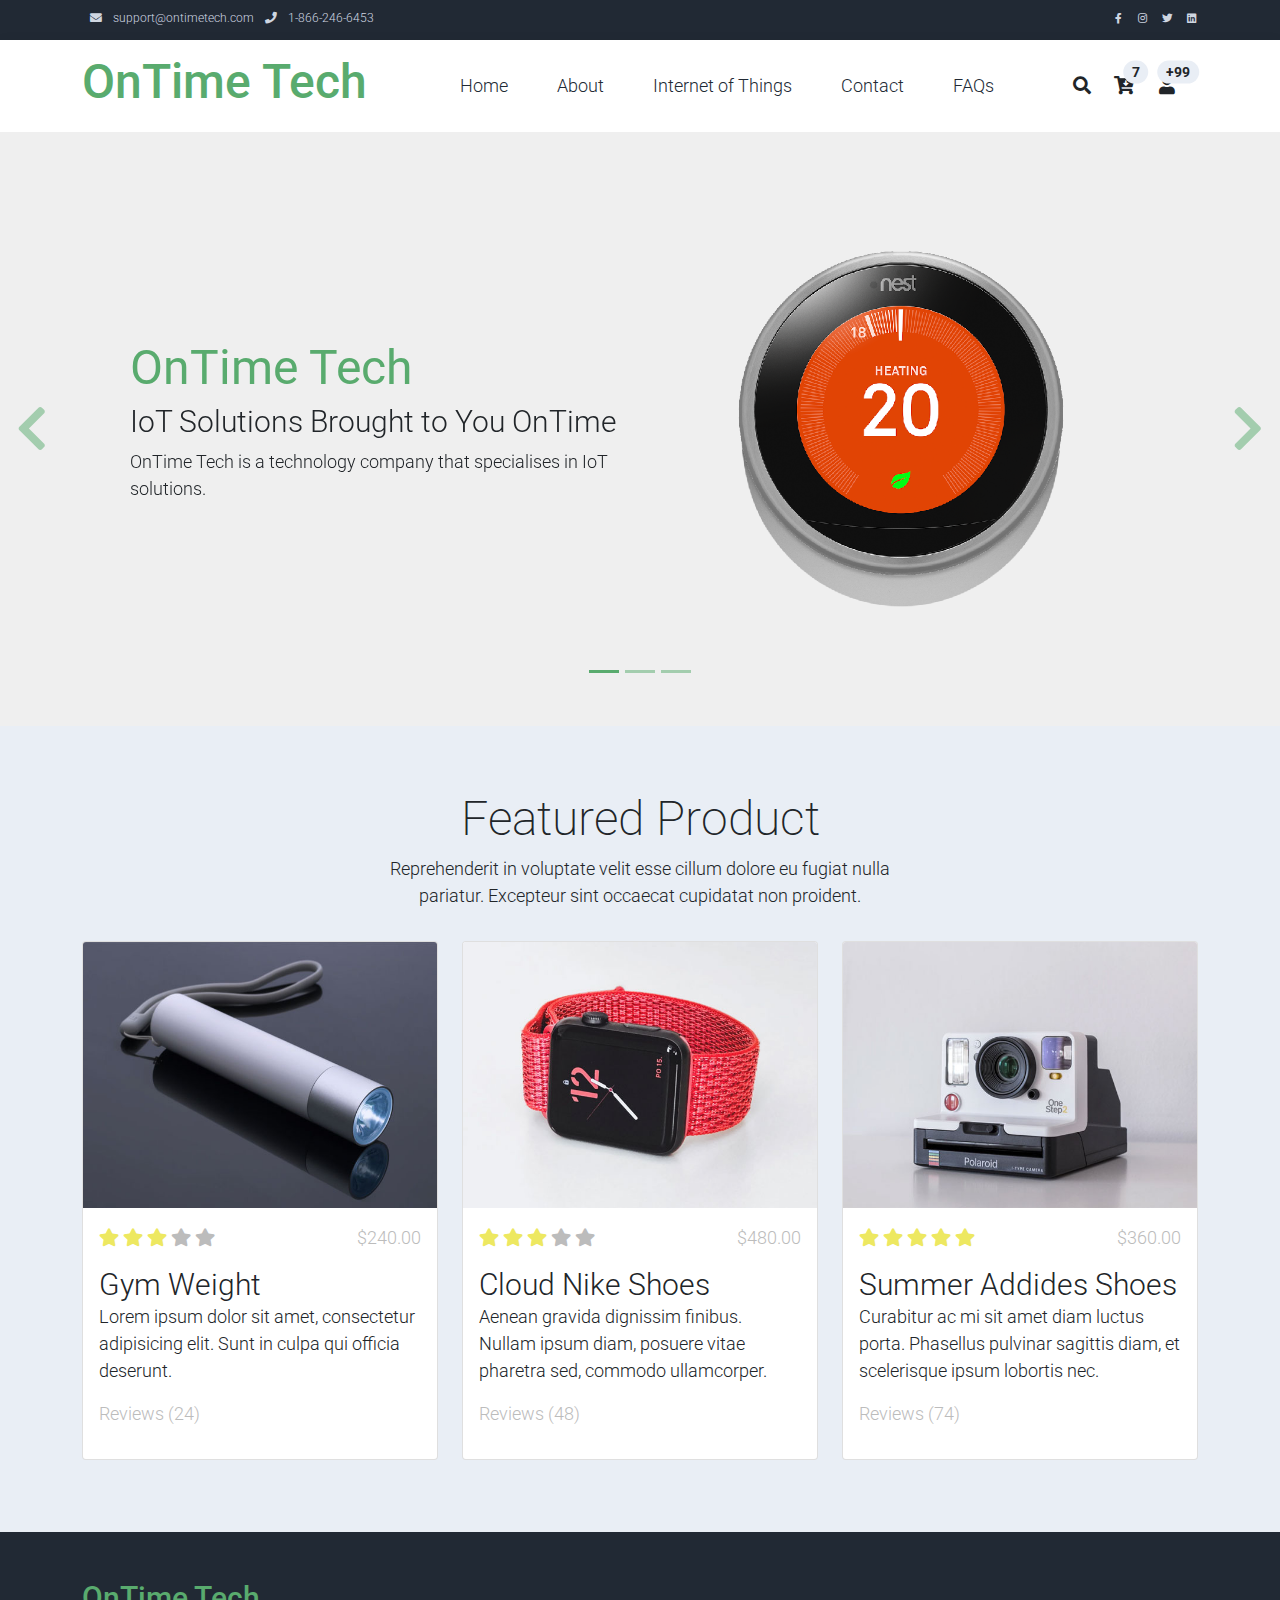
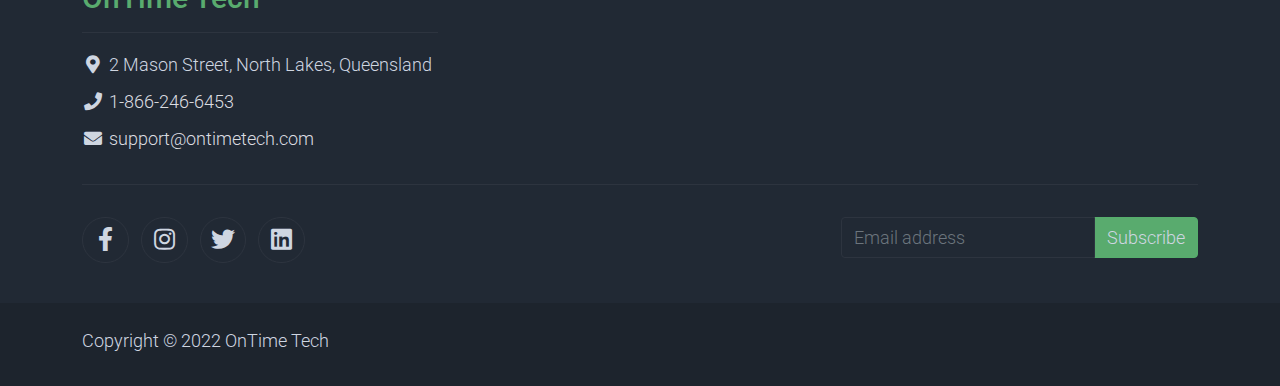
==== index.html @ 2b7987fd "Initial commit" ====
<!DOCTYPE html>
<html lang="en">

<head>
    <title>OnTime Tech</title>
    <meta charset="utf-8">
    <meta name="viewport" content="width=device-width, initial-scale=1">

    <link rel="apple-touch-icon" href="assets/img/apple-icon.png">
    <link rel="shortcut icon" type="image/x-icon" href="assets/img/favicon.ico">

    <link rel="stylesheet" href="assets/css/bootstrap.min.css">
    <link rel="stylesheet" href="assets/css/templatemo.css">
    <link rel="stylesheet" href="assets/css/custom.css">

    <!-- Load fonts style after rendering the layout styles -->
    <link rel="stylesheet" href="https://fonts.googleapis.com/css2?family=Roboto:wght@100;200;300;400;500;700;900&display=swap">
    <link rel="stylesheet" href="assets/css/fontawesome.min.css">
<!--
    
TemplateMo 559 Zay Shop

https://templatemo.com/tm-559-zay-shop

-->
</head>

<body>
    <!-- Start Top Nav -->
    <nav class="navbar navbar-expand-lg bg-dark navbar-light d-none d-lg-block" id="templatemo_nav_top">
        <div class="container text-light">
            <div class="w-100 d-flex justify-content-between">
                <div>
                    <i class="fa fa-envelope mx-2"></i>
                    <a class="navbar-sm-brand text-light text-decoration-none" href="mailto:support@ontimetech.com">support@ontimetech.com</a>
                    <i class="fa fa-phone mx-2"></i>
                    <a class="navbar-sm-brand text-light text-decoration-none" href="tel:1-866-246-6453">1-866-246-6453</a>
                </div>
                <div>
                    <a class="text-light" href="https://fb.com/templatemo" target="_blank" rel="sponsored"><i class="fab fa-facebook-f fa-sm fa-fw me-2"></i></a>
                    <a class="text-light" href="https://www.instagram.com/" target="_blank"><i class="fab fa-instagram fa-sm fa-fw me-2"></i></a>
                    <a class="text-light" href="https://twitter.com/" target="_blank"><i class="fab fa-twitter fa-sm fa-fw me-2"></i></a>
                    <a class="text-light" href="https://www.linkedin.com/" target="_blank"><i class="fab fa-linkedin fa-sm fa-fw"></i></a>
                </div>
            </div>
        </div>
    </nav>
    <!-- Close Top Nav -->


    <!-- Header -->
    <nav class="navbar navbar-expand-lg navbar-light shadow">
        <div class="container d-flex justify-content-between align-items-center">

            <a class="navbar-brand text-success logo h1 align-self-center" href="index.html">
                OnTime Tech
            </a>

            <button class="navbar-toggler border-0" type="button" data-bs-toggle="collapse" data-bs-target="#templatemo_main_nav" aria-controls="navbarSupportedContent" aria-expanded="false" aria-label="Toggle navigation">
                <span class="navbar-toggler-icon"></span>
            </button>

            <div class="align-self-center collapse navbar-collapse flex-fill  d-lg-flex justify-content-lg-between" id="templatemo_main_nav">
                <div class="flex-fill">
                    <ul class="nav navbar-nav d-flex justify-content-between mx-lg-auto">
                        <li class="nav-item">
                            <a class="nav-link" href="index.html">Home</a>
                        </li>
                        <li class="nav-item">
                            <a class="nav-link" href="about.html">About</a>
                        </li>
                        <li class="nav-item">
                            <a class="nav-link" href="iot.html">Internet of Things</a>
                        </li>
                        <li class="nav-item">
                            <a class="nav-link" href="contact.html">Contact</a>
                        </li>
                        <li class="nav-item">
                            <a class="nav-link" href="faq.html">FAQs</a>
                        </li>
                    </ul>
                </div>
                <div class="navbar align-self-center d-flex">
                    <div class="d-lg-none flex-sm-fill mt-3 mb-4 col-7 col-sm-auto pr-3">
                        <div class="input-group">
                            <input type="text" class="form-control" id="inputMobileSearch" placeholder="Search ...">
                            <div class="input-group-text">
                                <i class="fa fa-fw fa-search"></i>
                            </div>
                        </div>
                    </div>
                    <a class="nav-icon d-none d-lg-inline" href="#" data-bs-toggle="modal" data-bs-target="#templatemo_search">
                        <i class="fa fa-fw fa-search text-dark mr-2"></i>
                    </a>
                    <a class="nav-icon position-relative text-decoration-none" href="#">
                        <i class="fa fa-fw fa-cart-arrow-down text-dark mr-1"></i>
                        <span class="position-absolute top-0 left-100 translate-middle badge rounded-pill bg-light text-dark">7</span>
                    </a>
                    <a class="nav-icon position-relative text-decoration-none" href="#">
                        <i class="fa fa-fw fa-user text-dark mr-3"></i>
                        <span class="position-absolute top-0 left-100 translate-middle badge rounded-pill bg-light text-dark">+99</span>
                    </a>
                </div>
            </div>

        </div>
    </nav>
    <!-- Close Header -->

    <!-- Modal -->
    <div class="modal fade bg-white" id="templatemo_search" tabindex="-1" role="dialog" aria-labelledby="exampleModalLabel" aria-hidden="true">
        <div class="modal-dialog modal-lg" role="document">
            <div class="w-100 pt-1 mb-5 text-right">
                <button type="button" class="btn-close" data-bs-dismiss="modal" aria-label="Close"></button>
            </div>
            <form action="" method="get" class="modal-content modal-body border-0 p-0">
                <div class="input-group mb-2">
                    <input type="text" class="form-control" id="inputModalSearch" name="q" placeholder="Search ...">
                    <button type="submit" class="input-group-text bg-success text-light">
                        <i class="fa fa-fw fa-search text-white"></i>
                    </button>
                </div>
            </form>
        </div>
    </div>



    <!-- Start Banner Hero -->
    <div id="template-mo-zay-hero-carousel" class="carousel slide" data-bs-ride="carousel">
        <ol class="carousel-indicators">
            <li data-bs-target="#template-mo-zay-hero-carousel" data-bs-slide-to="0" class="active"></li>
            <li data-bs-target="#template-mo-zay-hero-carousel" data-bs-slide-to="1"></li>
            <li data-bs-target="#template-mo-zay-hero-carousel" data-bs-slide-to="2"></li>
        </ol>
        <div class="carousel-inner">
            <div class="carousel-item active">
                <div class="container">
                    <div class="row p-5">
                        <div class="mx-auto col-md-8 col-lg-6 order-lg-last">
                            <img class="img-fluid" src="./assets/img/NestThermostat.png" alt="Thermostat">
                        </div>
                        <div class="col-lg-6 mb-0 d-flex align-items-center">
                            <div class="text-align-left align-self-center">
                                <h1 class="h1 text-success"><b>OnTime Tech</b></h1>
                                <h3 class="h2">IoT Solutions Brought to You OnTime</h3>
                                <p>
                                    OnTime Tech is a technology company that specialises in IoT solutions.
                                </p>
                            </div>
                        </div>
                    </div>
                </div>
            </div>
            <div class="carousel-item">
                <div class="container">
                    <div class="row p-5">
                        <div class="mx-auto col-md-8 col-lg-6 order-lg-last">
                            <img class="img-fluid" src="./assets/img/NestThermostat3.png" alt="Thermostat">
                        </div>
                        <div class="col-lg-6 mb-0 d-flex align-items-center">
                            <div class="text-align-left">
                                <h1 class="h1">Energy Efficiency</h1>
                                <p>
                                    Saves energy while you're away from home
                                </p>
                            </div>
                        </div>
                    </div>
                </div>
            </div>
            <div class="carousel-item">
                <div class="container">
                    <div class="row p-5">
                        <div class="mx-auto col-md-8 col-lg-6 order-lg-last">
                            <img class="img-fluid" src="./assets/img/NestThermostat_GoogleHome.png" alt="Thermostat App">
                        </div>
                        <div class="col-lg-6 mb-0 d-flex align-items-center">
                            <div class="text-align-left">
                                <h1 class="h1">Smart App</h1>
                                
                                <p>
                                    Our device can be controlled with a smart app so you can control the temperature of your house while you're at home.
                                </p>
                            </div>
                        </div>
                    </div>
                </div>
            </div>
        </div>
        <a class="carousel-control-prev text-decoration-none w-auto ps-3" href="#template-mo-zay-hero-carousel" role="button" data-bs-slide="prev">
            <i class="fas fa-chevron-left"></i>
        </a>
        <a class="carousel-control-next text-decoration-none w-auto pe-3" href="#template-mo-zay-hero-carousel" role="button" data-bs-slide="next">
            <i class="fas fa-chevron-right"></i>
        </a>
    </div>
    <!-- End Banner Hero -->


    <!-- Start Categories of The Month -->
    
    <!-- End Categories of The Month -->


    <!-- Start Featured Product -->
    <section class="bg-light">
        <div class="container py-5">
            <div class="row text-center py-3">
                <div class="col-lg-6 m-auto">
                    <h1 class="h1">Featured Product</h1>
                    <p>
                        Reprehenderit in voluptate velit esse cillum dolore eu fugiat nulla pariatur.
                        Excepteur sint occaecat cupidatat non proident.
                    </p>
                </div>
            </div>
            <div class="row">
                <div class="col-12 col-md-4 mb-4">
                    <div class="card h-100">
                        <a href="shop-single.html">
                            <img src="./assets/img/feature_prod_01.jpg" class="card-img-top" alt="...">
                        </a>
                        <div class="card-body">
                            <ul class="list-unstyled d-flex justify-content-between">
                                <li>
                                    <i class="text-warning fa fa-star"></i>
                                    <i class="text-warning fa fa-star"></i>
                                    <i class="text-warning fa fa-star"></i>
                                    <i class="text-muted fa fa-star"></i>
                                    <i class="text-muted fa fa-star"></i>
                                </li>
                                <li class="text-muted text-right">$240.00</li>
                            </ul>
                            <a href="shop-single.html" class="h2 text-decoration-none text-dark">Gym Weight</a>
                            <p class="card-text">
                                Lorem ipsum dolor sit amet, consectetur adipisicing elit. Sunt in culpa qui officia deserunt.
                            </p>
                            <p class="text-muted">Reviews (24)</p>
                        </div>
                    </div>
                </div>
                <div class="col-12 col-md-4 mb-4">
                    <div class="card h-100">
                        <a href="shop-single.html">
                            <img src="./assets/img/feature_prod_02.jpg" class="card-img-top" alt="...">
                        </a>
                        <div class="card-body">
                            <ul class="list-unstyled d-flex justify-content-between">
                                <li>
                                    <i class="text-warning fa fa-star"></i>
                                    <i class="text-warning fa fa-star"></i>
                                    <i class="text-warning fa fa-star"></i>
                                    <i class="text-muted fa fa-star"></i>
                                    <i class="text-muted fa fa-star"></i>
                                </li>
                                <li class="text-muted text-right">$480.00</li>
                            </ul>
                            <a href="shop-single.html" class="h2 text-decoration-none text-dark">Cloud Nike Shoes</a>
                            <p class="card-text">
                                Aenean gravida dignissim finibus. Nullam ipsum diam, posuere vitae pharetra sed, commodo ullamcorper.
                            </p>
                            <p class="text-muted">Reviews (48)</p>
                        </div>
                    </div>
                </div>
                <div class="col-12 col-md-4 mb-4">
                    <div class="card h-100">
                        <a href="shop-single.html">
                            <img src="./assets/img/feature_prod_03.jpg" class="card-img-top" alt="...">
                        </a>
                        <div class="card-body">
                            <ul class="list-unstyled d-flex justify-content-between">
                                <li>
                                    <i class="text-warning fa fa-star"></i>
                                    <i class="text-warning fa fa-star"></i>
                                    <i class="text-warning fa fa-star"></i>
                                    <i class="text-warning fa fa-star"></i>
                                    <i class="text-warning fa fa-star"></i>
                                </li>
                                <li class="text-muted text-right">$360.00</li>
                            </ul>
                            <a href="shop-single.html" class="h2 text-decoration-none text-dark">Summer Addides Shoes</a>
                            <p class="card-text">
                                Curabitur ac mi sit amet diam luctus porta. Phasellus pulvinar sagittis diam, et scelerisque ipsum lobortis nec.
                            </p>
                            <p class="text-muted">Reviews (74)</p>
                        </div>
                    </div>
                </div>
            </div>
        </div>
    </section>
    <!-- End Featured Product -->


    <!-- Start Footer -->
    <footer class="bg-dark" id="tempaltemo_footer">
        <div class="container">
            <div class="row">

                <div class="col-md-4 pt-5">
                    <h2 class="h2 text-success border-bottom pb-3 border-light logo">OnTime Tech</h2>
                    <ul class="list-unstyled text-light footer-link-list">
                        <li>
                            <i class="fas fa-map-marker-alt fa-fw"></i>
                            2 Mason Street, North Lakes, Queensland
                        </li>
                        <li>
                            <i class="fa fa-phone fa-fw"></i>
                            <a class="text-decoration-none" href="tel:1-866-246-6453">1-866-246-6453</a>
                        </li>
                        <li>
                            <i class="fa fa-envelope fa-fw"></i>
                            <a class="text-decoration-none" href="mailto:support@ontimetech.com">support@ontimetech.com</a>
                        </li>
                    </ul>
                </div>
            </div>

            <div class="row text-light mb-4">
                <div class="col-12 mb-3">
                    <div class="w-100 my-3 border-top border-light"></div>
                </div>
                <div class="col-auto me-auto">
                    <ul class="list-inline text-left footer-icons">
                        <li class="list-inline-item border border-light rounded-circle text-center">
                            <a class="text-light text-decoration-none" target="_blank" href="http://facebook.com/"><i class="fab fa-facebook-f fa-lg fa-fw"></i></a>
                        </li>
                        <li class="list-inline-item border border-light rounded-circle text-center">
                            <a class="text-light text-decoration-none" target="_blank" href="https://www.instagram.com/"><i class="fab fa-instagram fa-lg fa-fw"></i></a>
                        </li>
                        <li class="list-inline-item border border-light rounded-circle text-center">
                            <a class="text-light text-decoration-none" target="_blank" href="https://twitter.com/"><i class="fab fa-twitter fa-lg fa-fw"></i></a>
                        </li>
                        <li class="list-inline-item border border-light rounded-circle text-center">
                            <a class="text-light text-decoration-none" target="_blank" href="https://www.linkedin.com/"><i class="fab fa-linkedin fa-lg fa-fw"></i></a>
                        </li>
                    </ul>
                </div>
                <div class="col-auto">
                    <label class="sr-only" for="subscribeEmail">Email address</label>
                    <div class="input-group mb-2">
                        <input type="text" class="form-control bg-dark border-light" id="subscribeEmail" placeholder="Email address">
                        <div class="input-group-text btn-success text-light">Subscribe</div>
                    </div>
                </div>
            </div>
        </div>

        <div class="w-100 bg-black py-3">
            <div class="container">
                <div class="row pt-2">
                    <div class="col-12">
                        <p class="text-left text-light">
                            Copyright &copy; 2022 OnTime Tech
                        </p>
                    </div>
                </div>
            </div>
        </div>

    </footer>
    <!-- End Footer -->

    <!-- Start Script -->
    <script src="assets/js/jquery-1.11.0.min.js"></script>
    <script src="assets/js/jquery-migrate-1.2.1.min.js"></script>
    <script src="assets/js/bootstrap.bundle.min.js"></script>
    <script src="assets/js/templatemo.js"></script>
    <script src="assets/js/custom.js"></script>
    <!-- End Script -->
</body>

</html>
---- assets/css/templatemo.css ----
/*

TemplateMo 559 Zay Shop

https://templatemo.com/tm-559-zay-shop

---------------------------------------------
Table of contents
------------------------------------------------
1. Typography
2. General
3. Nav
4. Hero Carousel
5. Accordion
6. Shop
7. Product
8. Carousel Hero
9. Carousel Brand
10. Services
11. Contact map
12. Footer
13. Small devices (landscape phones, 576px and up)
14. Medium devices (tablets, 768px and up)
15. Large devices (desktops, 992px and up)
16. Extra large devices (large desktops, 1200px and up)
--------------------------------------------- */




/* Typography */
body, ul, li, p, a, label, input, div {
  font-family: 'Roboto', sans-serif;
  font-size: 18px !important;
  font-weight: 300 !important;
}
.h1 {
  font-family: 'Roboto', sans-serif;
  font-size: 48px !important;
  font-weight: 200 !important;
}
.h2 {
  font-family: 'Roboto', sans-serif;
  font-size: 30px !important;
  font-weight: 300;
}
.h3 {
  font-family: 'Roboto', sans-serif;
  font-size: 22px !important;
}
/* General */
.logo { font-weight: 500 !important;}
.text-warning {  color: #ede861 !important;}
.text-muted { color: #bcbcbc !important;}
.text-success { color: #59ab6e !important;}
.text-light { color: #cfd6e1 !important;}
.bg-dark { background-color: #212934 !important;}
.bg-light { background-color: #e9eef5 !important;}
.bg-black { background-color: #1d242d !important;}
.bg-success { background-color: #59ab6e !important;}
.btn-success {
  background-color: #59ab6e !important;
  border-color: #56ae6c !important;
}
.pagination .page-link:hover {color: #000;}
.pagination .page-link:hover, .pagination .page-link.active {
  background-color: #69bb7e;
  color: #fff;
}
/* Nav */
#templatemo_nav_top { min-height: 40px;}
#templatemo_nav_top * { font-size: .9em !important;}
#templatemo_main_nav a { color: #212934;}
#templatemo_main_nav a:hover { color: #69bb7e;}
#templatemo_main_nav .navbar .nav-icon { margin-right: 20px;}

/* Hero Carousel */
#template-mo-zay-hero-carousel { background: #efefef !important;}
/* Accordion */
.templatemo-accordion a { color: #000;}
.templatemo-accordion a:hover { color: #333d4a;}
/* Shop */
.shop-top-menu a:hover { color: #69bb7e !important;}
/* Product */
.product-wap { box-shadow: 0px 5px 10px 0px rgba(0, 0, 0, 0.10);}
.product-wap .product-color-dot.color-dot-red { background:#f71515;}
.product-wap .product-color-dot.color-dot-blue { background:#6db4fe;}
.product-wap .product-color-dot.color-dot-black { background:#000000;}
.product-wap .product-color-dot.color-dot-light { background:#e0e0e0;}
.product-wap .product-color-dot.color-dot-green { background:#0bff7e;}
.card.product-wap .card .product-overlay {
  background: rgba(0,0,0,.2);
  visibility: hidden;
  opacity: 0;
  transition: .3s;
}
.card.product-wap:hover .card .product-overlay {
  visibility: visible;
  opacity: 1;
}
.card.product-wap a { color: #000;}
#carousel-related-product .slick-slide:focus { outline: none !important;}
#carousel-related-product .slick-dots li button:before {
  font-size: 15px;
  margin-top: 20px;
}
/* Brand */
.brand-img {
  filter: grayscale(100%);
  opacity: 0.5;
  transition: .5s;
}
.brand-img:hover {
  filter: grayscale(0%);
  opacity: 1;
}
/* Carousel Hero */
#template-mo-zay-hero-carousel .carousel-indicators li {
  margin-top: -50px;
  background-color: #59ab6e;
}
#template-mo-zay-hero-carousel .carousel-control-next i,
#template-mo-zay-hero-carousel .carousel-control-prev i {
  color: #59ab6e !important;
  font-size: 2.8em !important;
}
/* Carousel Brand */
.tempaltemo-carousel .h1 {
  font-size: .5em !important;
  color: #000 !important;
}
/* Services */
.services-icon-wap {transition: .3s;}
.services-icon-wap:hover, .services-icon-wap:hover i {color: #fff;}
.services-icon-wap:hover {background: #69bb7e;}
/* Contact map */
.leaflet-control a, .leaflet-control { font-size: 10px !important;}
.form-control { border: 1px solid #e8e8e8;}
/* Footer */
#tempaltemo_footer a { color: #dcdde1;}
#tempaltemo_footer a:hover { color: #68bb7d;}
#tempaltemo_footer ul.footer-link-list li { padding-top: 10px;}
#tempaltemo_footer ul.footer-icons li {
  width: 2.6em;
  height: 2.6em;
  line-height: 2.6em;
}
#tempaltemo_footer ul.footer-icons li:hover {
  background-color: #cfd6e1;
  transition: .5s;
}
#tempaltemo_footer ul.footer-icons li:hover i {
  color: #212934;
  transition: .5s;
}
#tempaltemo_footer .border-light { border-color: #2d343f !important;}
/*
// Extra small devices (portrait phones, less than 576px)
// No media query since this is the default in Bootstrap
*/
/* Small devices (landscape phones, 576px and up)*/
.product-wap .h3, .product-wap li, .product-wap i, .product-wap p {
  font-size: 12px !important;
}
.product-wap .product-color-dot {
  width: 6px;
  height: 6px;
}

.cristiano {
  width: 100px;
    height: 100px;
    object-fit: contain;
}

@media (min-width: 576px) {
  .tempaltemo-carousel .h1 { font-size: 1em !important;}
}

/*// Medium devices (tablets, 768px and up)*/
@media (min-width: 768px) {
  #templatemo_main_nav .navbar-nav {max-width: 450px;}
 }

/* Large devices (desktops, 992px and up)*/
@media (min-width: 992px) {
  #templatemo_main_nav .navbar-nav {max-width: 550px;}
  #template-mo-zay-hero-carousel .carousel-item {min-height: 30rem !important;}
  .product-wap .h3, .product-wap li, .product-wap i, .product-wap p {font-size: 18px !important;}
  .product-wap .product-color-dot {
    width: 12px;
    height: 12px;
  }
}

/* Extra large devices (large desktops, 1200px and up)*/
@media (min-width: 1200px) {}
---- assets/css/custom.css ----
/*
Custom Css
*/
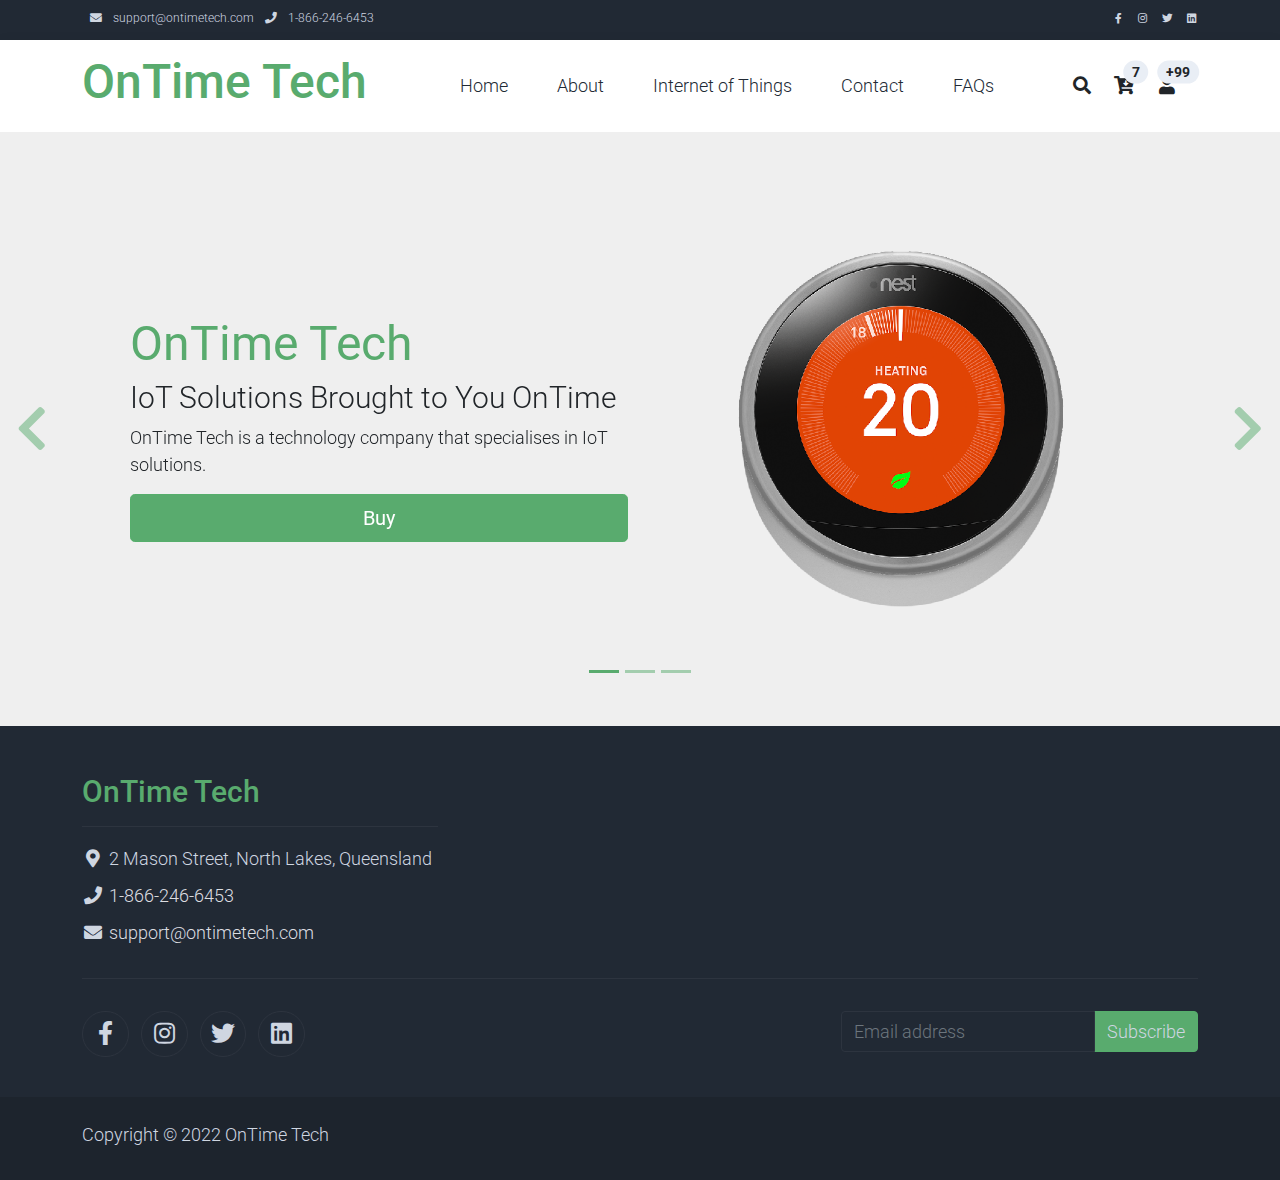
==== commit 576adcf1: "romelu lukaku" ====
--- a/index.html
+++ b/index.html
@@ -7,7 +7,7 @@
     <meta name="viewport" content="width=device-width, initial-scale=1">
 
     <link rel="apple-touch-icon" href="assets/img/apple-icon.png">
-    <link rel="shortcut icon" type="image/x-icon" href="assets/img/favicon.ico">
+    <link rel="shortcut icon" type="image/x-icon" href="assets/img/TimoWerner.png">
 
     <link rel="stylesheet" href="assets/css/bootstrap.min.css">
     <link rel="stylesheet" href="assets/css/templatemo.css">
@@ -147,6 +147,9 @@
                                 <p>
                                     OnTime Tech is a technology company that specialises in IoT solutions.
                                 </p>
+                                <div class="col d-grid">
+                                    <button type="submit" class="btn btn-success btn-lg" name="submit" value="buy">Buy</button>
+                                </div>
                             </div>
                         </div>
                     </div>
@@ -203,95 +206,7 @@
     <!-- End Categories of The Month -->
 
 
-    <!-- Start Featured Product -->
-    <section class="bg-light">
-        <div class="container py-5">
-            <div class="row text-center py-3">
-                <div class="col-lg-6 m-auto">
-                    <h1 class="h1">Featured Product</h1>
-                    <p>
-                        Reprehenderit in voluptate velit esse cillum dolore eu fugiat nulla pariatur.
-                        Excepteur sint occaecat cupidatat non proident.
-                    </p>
-                </div>
-            </div>
-            <div class="row">
-                <div class="col-12 col-md-4 mb-4">
-                    <div class="card h-100">
-                        <a href="shop-single.html">
-                            <img src="./assets/img/feature_prod_01.jpg" class="card-img-top" alt="...">
-                        </a>
-                        <div class="card-body">
-                            <ul class="list-unstyled d-flex justify-content-between">
-                                <li>
-                                    <i class="text-warning fa fa-star"></i>
-                                    <i class="text-warning fa fa-star"></i>
-                                    <i class="text-warning fa fa-star"></i>
-                                    <i class="text-muted fa fa-star"></i>
-                                    <i class="text-muted fa fa-star"></i>
-                                </li>
-                                <li class="text-muted text-right">$240.00</li>
-                            </ul>
-                            <a href="shop-single.html" class="h2 text-decoration-none text-dark">Gym Weight</a>
-                            <p class="card-text">
-                                Lorem ipsum dolor sit amet, consectetur adipisicing elit. Sunt in culpa qui officia deserunt.
-                            </p>
-                            <p class="text-muted">Reviews (24)</p>
-                        </div>
-                    </div>
-                </div>
-                <div class="col-12 col-md-4 mb-4">
-                    <div class="card h-100">
-                        <a href="shop-single.html">
-                            <img src="./assets/img/feature_prod_02.jpg" class="card-img-top" alt="...">
-                        </a>
-                        <div class="card-body">
-                            <ul class="list-unstyled d-flex justify-content-between">
-                                <li>
-                                    <i class="text-warning fa fa-star"></i>
-                                    <i class="text-warning fa fa-star"></i>
-                                    <i class="text-warning fa fa-star"></i>
-                                    <i class="text-muted fa fa-star"></i>
-                                    <i class="text-muted fa fa-star"></i>
-                                </li>
-                                <li class="text-muted text-right">$480.00</li>
-                            </ul>
-                            <a href="shop-single.html" class="h2 text-decoration-none text-dark">Cloud Nike Shoes</a>
-                            <p class="card-text">
-                                Aenean gravida dignissim finibus. Nullam ipsum diam, posuere vitae pharetra sed, commodo ullamcorper.
-                            </p>
-                            <p class="text-muted">Reviews (48)</p>
-                        </div>
-                    </div>
-                </div>
-                <div class="col-12 col-md-4 mb-4">
-                    <div class="card h-100">
-                        <a href="shop-single.html">
-                            <img src="./assets/img/feature_prod_03.jpg" class="card-img-top" alt="...">
-                        </a>
-                        <div class="card-body">
-                            <ul class="list-unstyled d-flex justify-content-between">
-                                <li>
-                                    <i class="text-warning fa fa-star"></i>
-                                    <i class="text-warning fa fa-star"></i>
-                                    <i class="text-warning fa fa-star"></i>
-                                    <i class="text-warning fa fa-star"></i>
-                                    <i class="text-warning fa fa-star"></i>
-                                </li>
-                                <li class="text-muted text-right">$360.00</li>
-                            </ul>
-                            <a href="shop-single.html" class="h2 text-decoration-none text-dark">Summer Addides Shoes</a>
-                            <p class="card-text">
-                                Curabitur ac mi sit amet diam luctus porta. Phasellus pulvinar sagittis diam, et scelerisque ipsum lobortis nec.
-                            </p>
-                            <p class="text-muted">Reviews (74)</p>
-                        </div>
-                    </div>
-                </div>
-            </div>
-        </div>
-    </section>
-    <!-- End Featured Product -->
+    
 
 
     <!-- Start Footer -->
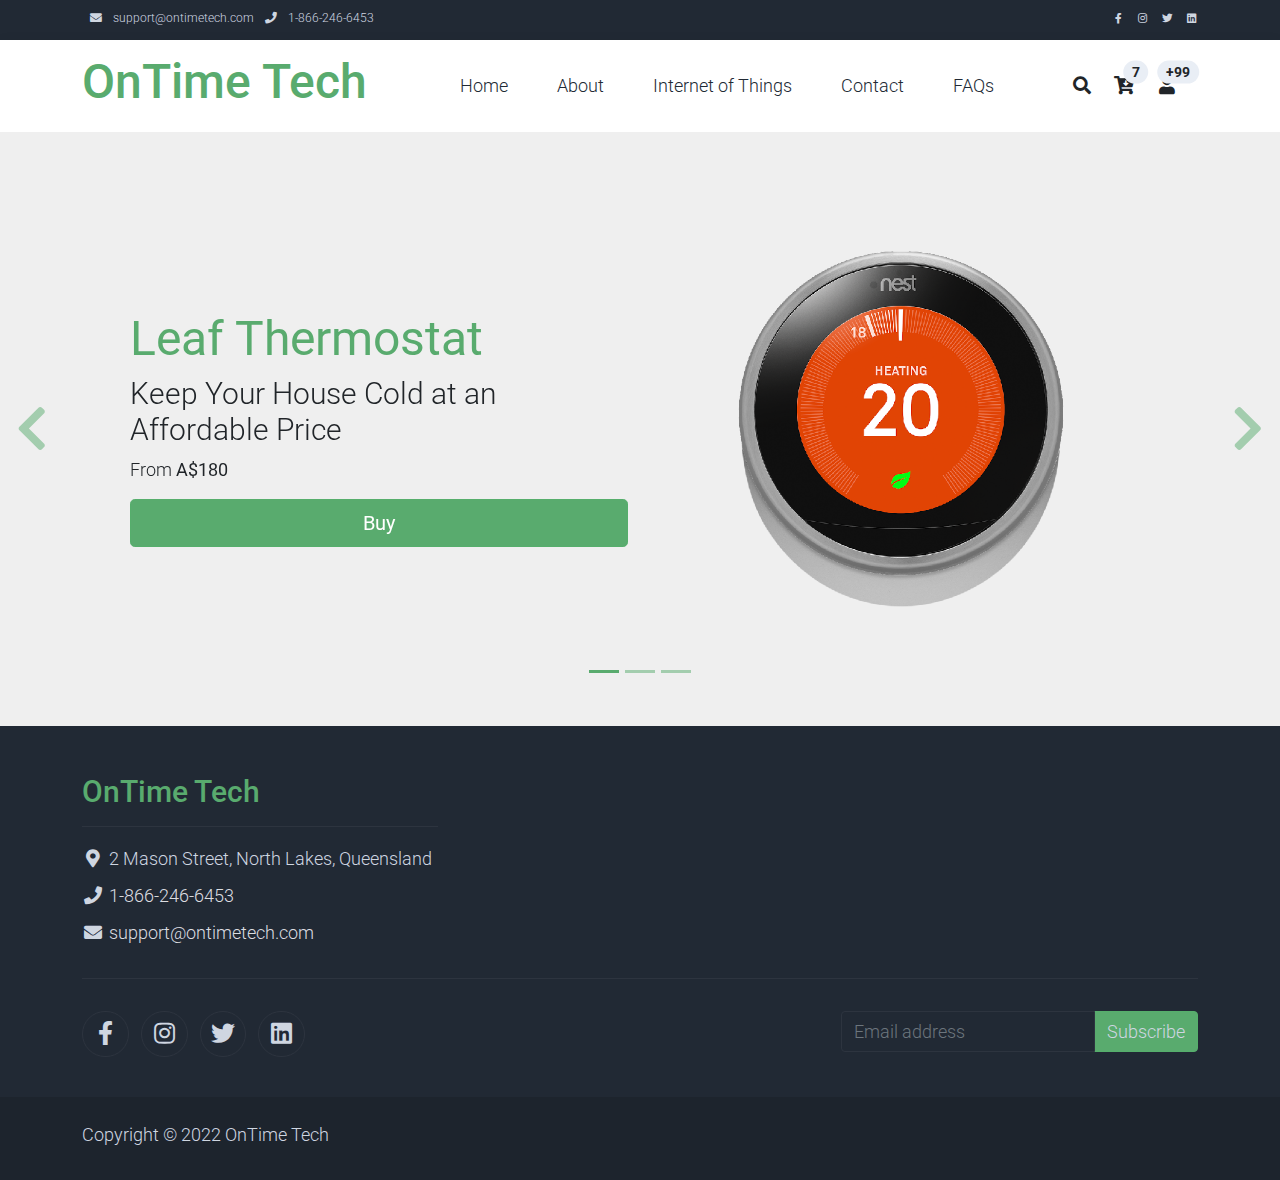
==== commit 6401ba0a: "suiii" ====
--- a/index.html
+++ b/index.html
@@ -37,10 +37,10 @@
                     <a class="navbar-sm-brand text-light text-decoration-none" href="tel:1-866-246-6453">1-866-246-6453</a>
                 </div>
                 <div>
-                    <a class="text-light" href="https://fb.com/templatemo" target="_blank" rel="sponsored"><i class="fab fa-facebook-f fa-sm fa-fw me-2"></i></a>
-                    <a class="text-light" href="https://www.instagram.com/" target="_blank"><i class="fab fa-instagram fa-sm fa-fw me-2"></i></a>
-                    <a class="text-light" href="https://twitter.com/" target="_blank"><i class="fab fa-twitter fa-sm fa-fw me-2"></i></a>
-                    <a class="text-light" href="https://www.linkedin.com/" target="_blank"><i class="fab fa-linkedin fa-sm fa-fw"></i></a>
+                    <a class="text-light" href="https://fb.com/ontimetech" target="_blank" rel="sponsored"><i class="fab fa-facebook-f fa-sm fa-fw me-2"></i></a>
+                    <a class="text-light" href="https://www.instagram.com/ontimetech" target="_blank"><i class="fab fa-instagram fa-sm fa-fw me-2"></i></a>
+                    <a class="text-light" href="https://twitter.com/ontimetech" target="_blank"><i class="fab fa-twitter fa-sm fa-fw me-2"></i></a>
+                    <a class="text-light" href="https://www.linkedin.com/ontimetech" target="_blank"><i class="fab fa-linkedin fa-sm fa-fw"></i></a>
                 </div>
             </div>
         </div>
@@ -142,10 +142,10 @@
                         </div>
                         <div class="col-lg-6 mb-0 d-flex align-items-center">
                             <div class="text-align-left align-self-center">
-                                <h1 class="h1 text-success"><b>OnTime Tech</b></h1>
-                                <h3 class="h2">IoT Solutions Brought to You OnTime</h3>
+                                <h1 class="h1 text-success"><b>Leaf Thermostat</b></h1>
+                                <h3 class="h2">Keep Your House Cold at an Affordable Price</h3>
                                 <p>
-                                    OnTime Tech is a technology company that specialises in IoT solutions.
+                                    From <b>A$180</b>
                                 </p>
                                 <div class="col d-grid">
                                     <button type="submit" class="btn btn-success btn-lg" name="submit" value="buy">Buy</button>
@@ -176,7 +176,7 @@
                 <div class="container">
                     <div class="row p-5">
                         <div class="mx-auto col-md-8 col-lg-6 order-lg-last">
-                            <img class="img-fluid" src="./assets/img/NestThermostat_GoogleHome.png" alt="Thermostat App">
+                            <img class="img-fluid" src="./assets/img/masonmount.png" alt="Thermostat App">
                         </div>
                         <div class="col-lg-6 mb-0 d-flex align-items-center">
                             <div class="text-align-left">
@@ -240,16 +240,16 @@
                 <div class="col-auto me-auto">
                     <ul class="list-inline text-left footer-icons">
                         <li class="list-inline-item border border-light rounded-circle text-center">
-                            <a class="text-light text-decoration-none" target="_blank" href="http://facebook.com/"><i class="fab fa-facebook-f fa-lg fa-fw"></i></a>
-                        </li>
-                        <li class="list-inline-item border border-light rounded-circle text-center">
-                            <a class="text-light text-decoration-none" target="_blank" href="https://www.instagram.com/"><i class="fab fa-instagram fa-lg fa-fw"></i></a>
-                        </li>
-                        <li class="list-inline-item border border-light rounded-circle text-center">
-                            <a class="text-light text-decoration-none" target="_blank" href="https://twitter.com/"><i class="fab fa-twitter fa-lg fa-fw"></i></a>
-                        </li>
-                        <li class="list-inline-item border border-light rounded-circle text-center">
-                            <a class="text-light text-decoration-none" target="_blank" href="https://www.linkedin.com/"><i class="fab fa-linkedin fa-lg fa-fw"></i></a>
+                            <a class="text-light text-decoration-none" target="_blank" href="http://facebook.com/ontimetech"><i class="fab fa-facebook-f fa-lg fa-fw"></i></a>
+                        </li>
+                        <li class="list-inline-item border border-light rounded-circle text-center">
+                            <a class="text-light text-decoration-none" target="_blank" href="https://www.instagram.com/ontimetech"><i class="fab fa-instagram fa-lg fa-fw"></i></a>
+                        </li>
+                        <li class="list-inline-item border border-light rounded-circle text-center">
+                            <a class="text-light text-decoration-none" target="_blank" href="https://twitter.com/ontimetech"><i class="fab fa-twitter fa-lg fa-fw"></i></a>
+                        </li>
+                        <li class="list-inline-item border border-light rounded-circle text-center">
+                            <a class="text-light text-decoration-none" target="_blank" href="https://www.linkedin.com/ontimetech"><i class="fab fa-linkedin fa-lg fa-fw"></i></a>
                         </li>
                     </ul>
                 </div>
